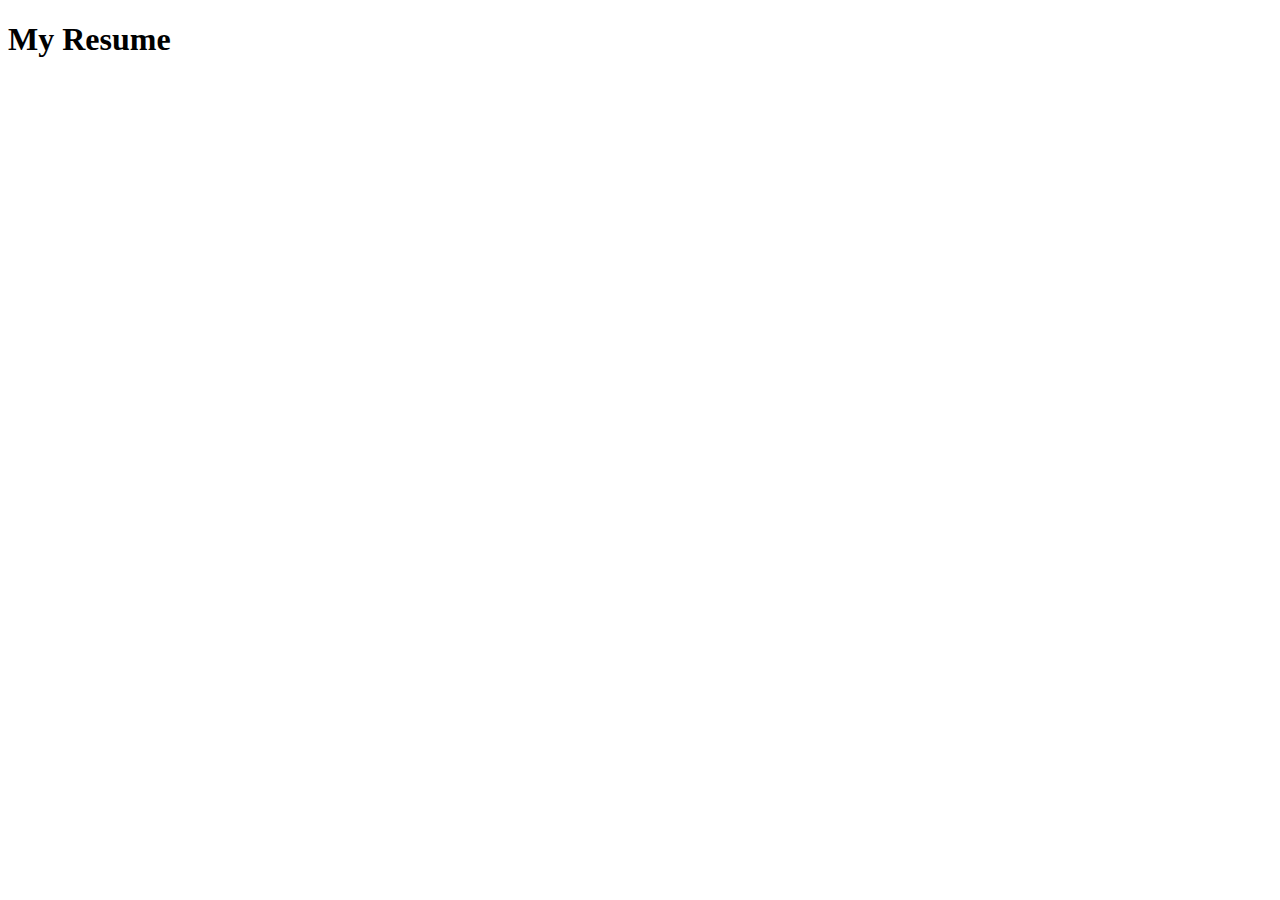
==== index.html @ 6cc90f47 "Project initiated" ====
<!doctype html>

<html lang="en">
<head>
  <meta charset="utf-8">

  <title>My Resume</title>

  <link rel="stylesheet" href="css/index.css">

  <!--[if lt IE 9]>
    <script src="https://cdnjs.cloudflare.com/ajax/libs/html5shiv/3.7.3/html5shiv.js"></script>
  <![endif]-->
</head>

<body>
  <h1>My Resume</h1>
</body>
</html>
---- css/index.css ----
/* Compile your LESS file! */
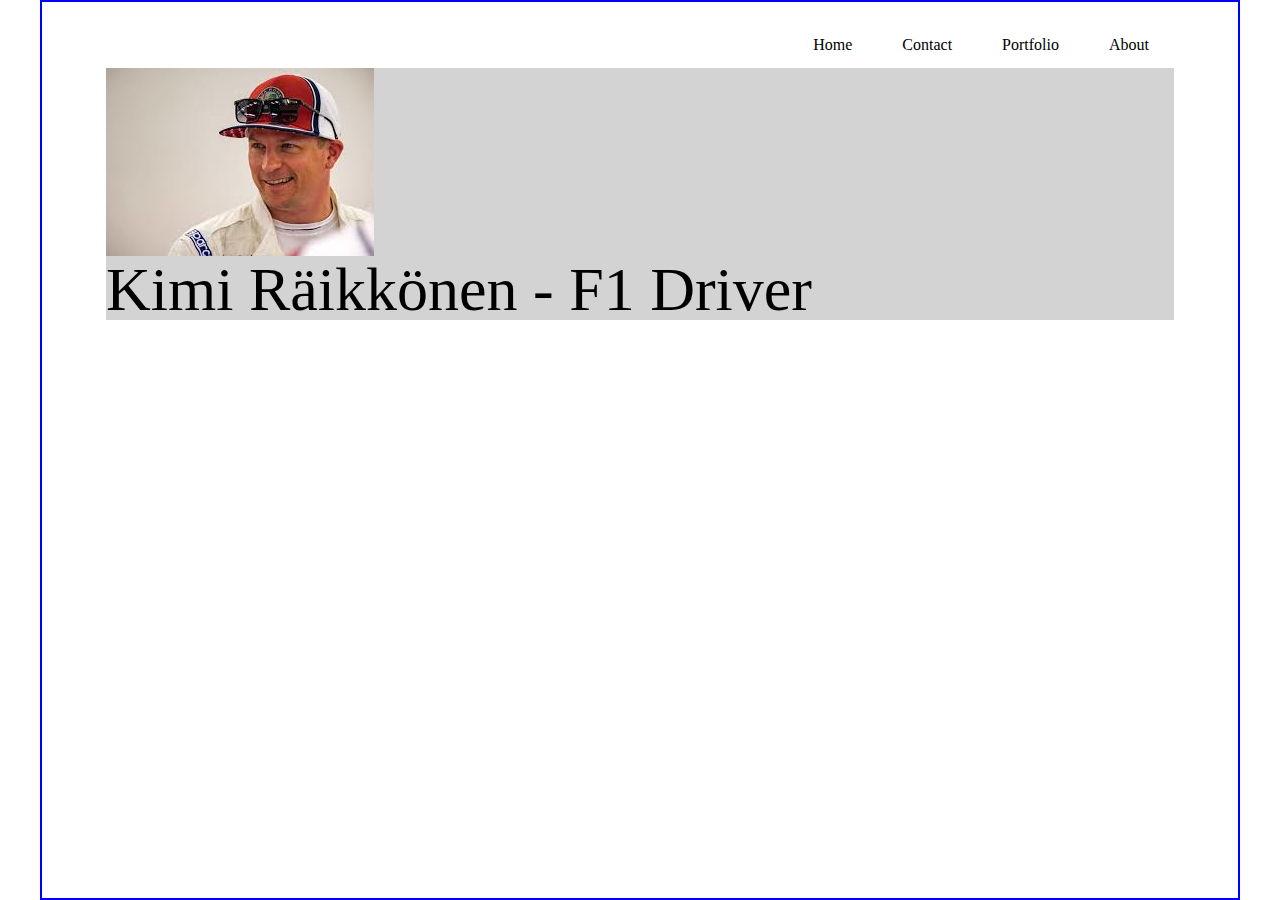
==== commit d3dc8287: "Added and styled Nav.  Beginning creating top-section" ====
--- a/index.html
+++ b/index.html
@@ -2,11 +2,11 @@
 
 <html lang="en">
 <head>
-  <meta charset="utf-8">
+    <meta charset="utf-8">
 
-  <title>My Resume</title>
+    <title>Kimi Räikkönen</title>
 
-  <link rel="stylesheet" href="css/index.css">
+    <link rel="stylesheet" href="css/index.css">
 
   <!--[if lt IE 9]>
     <script src="https://cdnjs.cloudflare.com/ajax/libs/html5shiv/3.7.3/html5shiv.js"></script>
@@ -14,6 +14,23 @@
 </head>
 
 <body>
-  <h1>My Resume</h1>
+    <header>
+        <nav>
+            <a href="index.html" target="blank">Home</a>
+            <a href="#" target="blank">Contact</a>
+            <a href="#" target="blank">Portfolio</a>
+            <a href="#" target="blank">About</a>
+        </nav>
+    </header>
+    <main>
+        <section class="top-section">
+            <img src="Kimi.png" alt="Picture of Kimi Räikkönen" />
+            <h1>Kimi Räikkönen - F1 Driver</h1>
+            
+        </section>
+    </main>
+    <footer>
+
+    </footer>
 </body>
 </html>--- a/css/index.css
+++ b/css/index.css
@@ -1 +1,167 @@
-/* Compile your LESS file! */+/* http://meyerweb.com/eric/tools/css/reset/ 
+   v2.0 | 20110126
+   License: none (public domain)
+*/
+html,
+body,
+div,
+span,
+applet,
+object,
+iframe,
+h1,
+h2,
+h3,
+h4,
+h5,
+h6,
+p,
+blockquote,
+pre,
+a,
+abbr,
+acronym,
+address,
+big,
+cite,
+code,
+del,
+dfn,
+em,
+img,
+ins,
+kbd,
+q,
+s,
+samp,
+small,
+strike,
+strong,
+sub,
+sup,
+tt,
+var,
+b,
+u,
+i,
+center,
+dl,
+dt,
+dd,
+ol,
+ul,
+li,
+fieldset,
+form,
+label,
+legend,
+table,
+caption,
+tbody,
+tfoot,
+thead,
+tr,
+th,
+td,
+article,
+aside,
+canvas,
+details,
+embed,
+figure,
+figcaption,
+footer,
+header,
+hgroup,
+menu,
+nav,
+output,
+ruby,
+section,
+summary,
+time,
+mark,
+audio,
+video {
+  margin: 0;
+  padding: 0;
+  border: 0;
+  font-size: 100%;
+  font: inherit;
+  vertical-align: baseline;
+}
+/* HTML5 display-role reset for older browsers */
+article,
+aside,
+details,
+figcaption,
+figure,
+footer,
+header,
+hgroup,
+menu,
+nav,
+section {
+  display: block;
+}
+body {
+  line-height: 1;
+}
+ol,
+ul {
+  list-style: none;
+}
+blockquote,
+q {
+  quotes: none;
+}
+blockquote:before,
+blockquote:after,
+q:before,
+q:after {
+  content: '';
+  content: none;
+}
+table {
+  border-collapse: collapse;
+  border-spacing: 0;
+}
+/* Set every element's box-sizing to border-box */
+* {
+  box-sizing: border-box;
+}
+html,
+body {
+  height: 100%;
+}
+html {
+  font-size: 62.5%;
+}
+body {
+  display: flex;
+  flex-direction: column;
+  flex-wrap: wrap;
+  max-width: 1200px;
+  width: 100%;
+  border: 2px solid blue;
+  margin: 0 auto;
+  padding: 20px 5%;
+}
+nav {
+  display: flex;
+  justify-content: flex-end;
+}
+nav a {
+  padding: 15px;
+  font-size: 1.6rem;
+  color: black;
+  text-decoration: none;
+  margin: 0px 10px;
+}
+.top-section {
+  width: 100%;
+  background-color: lightgrey;
+}
+h1 {
+  font-size: 6.2rem;
+}
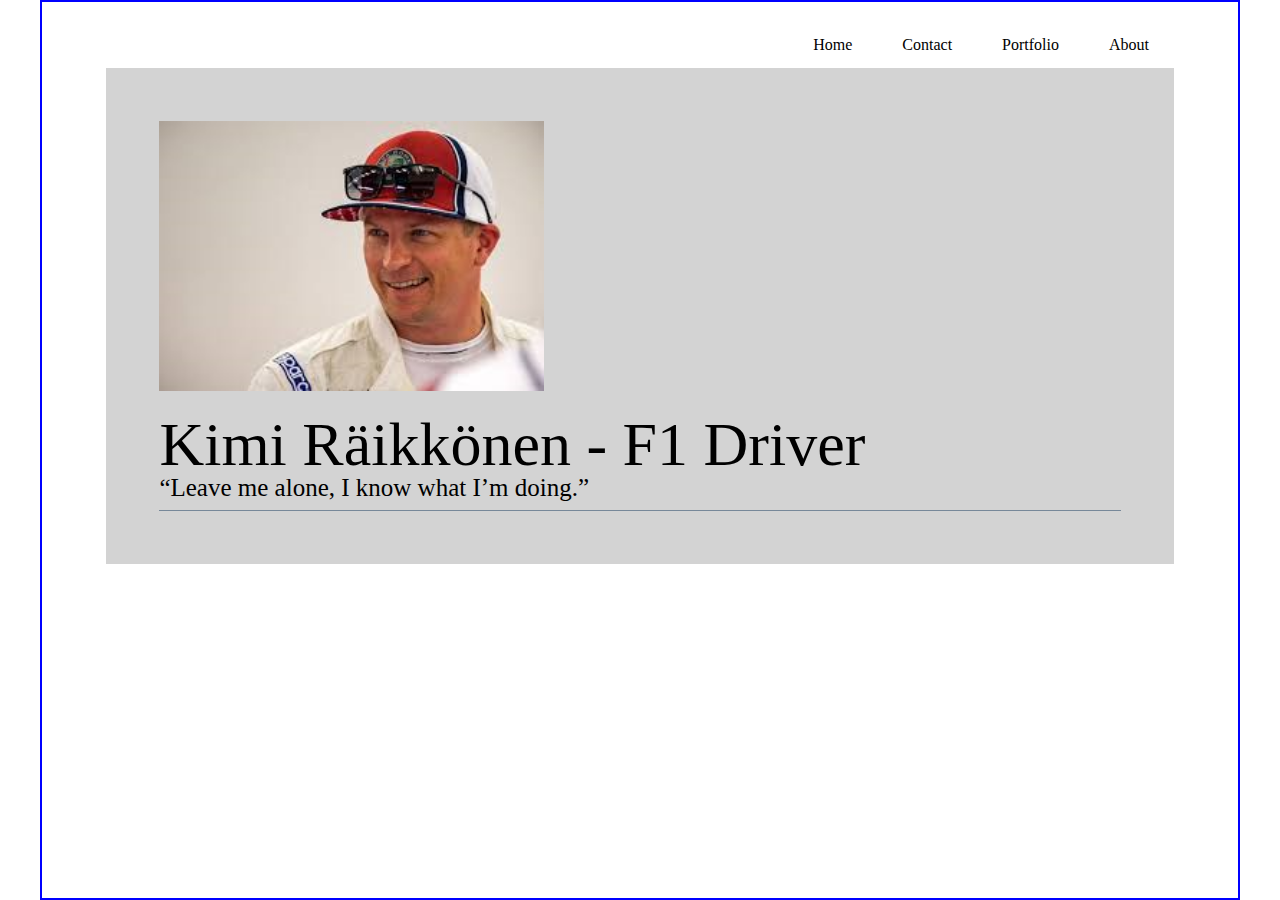
==== commit fedbaf1d: "Completed top section" ====
--- a/index.html
+++ b/index.html
@@ -26,7 +26,7 @@
         <section class="top-section">
             <img src="Kimi.png" alt="Picture of Kimi Räikkönen" />
             <h1>Kimi Räikkönen - F1 Driver</h1>
-            
+            <h4>“Leave me alone, I know what I’m doing.”</h4>
         </section>
     </main>
     <footer>
--- a/css/index.css
+++ b/css/index.css
@@ -161,7 +161,17 @@
 .top-section {
   width: 100%;
   background-color: lightgrey;
+  padding: 5%;
+}
+.top-section img {
+  width: 40%;
+  margin-bottom: 20px;
 }
 h1 {
   font-size: 6.2rem;
 }
+h4 {
+  font-size: 2.5rem;
+  padding-bottom: 10px;
+  border-bottom: 1px solid lightslategrey;
+}
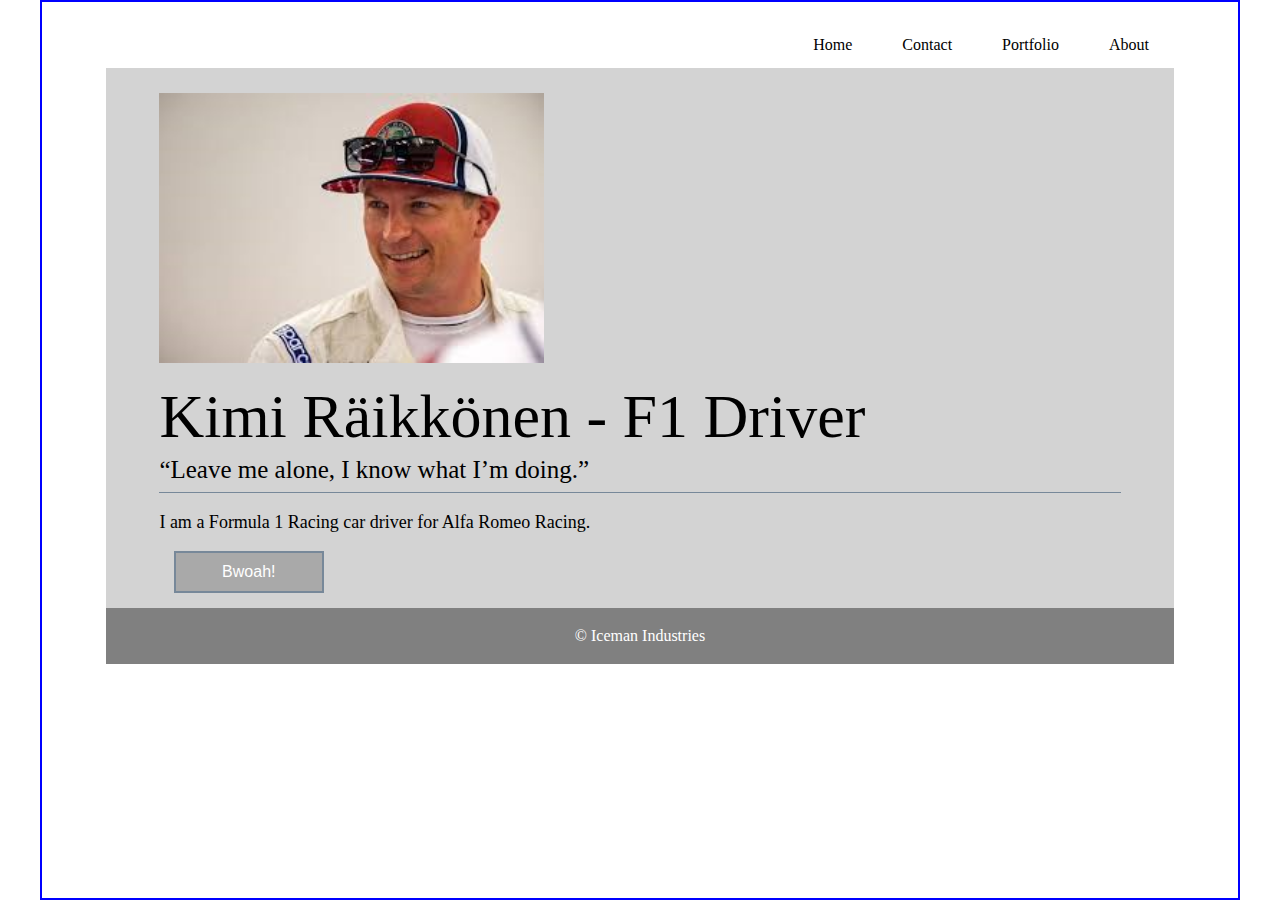
==== commit 13a11404: "Completed footer and designed html" ====
--- a/index.html
+++ b/index.html
@@ -27,10 +27,24 @@
             <img src="Kimi.png" alt="Picture of Kimi Räikkönen" />
             <h1>Kimi Räikkönen - F1 Driver</h1>
             <h4>“Leave me alone, I know what I’m doing.”</h4>
+            <p>I am a Formula 1 Racing car driver for Alfa Romeo Racing.</p>
+            <button>Bwoah!</button>
+        </section>
+
+        <section class="mid-section">
+            <section class="about">
+
+            </section>
+            <section class="skills">
+
+            </section>
+        </section>
+        <section class="bottom-section">
+
         </section>
     </main>
     <footer>
-
+        &copy;  Iceman Industries
     </footer>
 </body>
 </html>--- a/css/index.css
+++ b/css/index.css
@@ -161,7 +161,7 @@
 .top-section {
   width: 100%;
   background-color: lightgrey;
-  padding: 5%;
+  padding: 25px 5%;
 }
 .top-section img {
   width: 40%;
@@ -169,9 +169,33 @@
 }
 h1 {
   font-size: 6.2rem;
+  margin-bottom: 10px;
 }
 h4 {
   font-size: 2.5rem;
   padding-bottom: 10px;
   border-bottom: 1px solid lightslategrey;
-}
+  margin-bottom: 20px;
+}
+p {
+  font-size: 1.8rem;
+}
+button {
+  width: 150px;
+  font-size: 1.6rem;
+  color: white;
+  background-color: darkgrey;
+  border: 2px solid lightslategrey;
+  margin-left: 1.5%;
+  margin-top: 20px;
+  padding: 10px;
+  text-decoration: none;
+}
+footer {
+  font-size: 1.6rem;
+  color: white;
+  background-color: grey;
+  text-align: center;
+  padding: 20px 5%;
+  margin-top: 20px;
+}
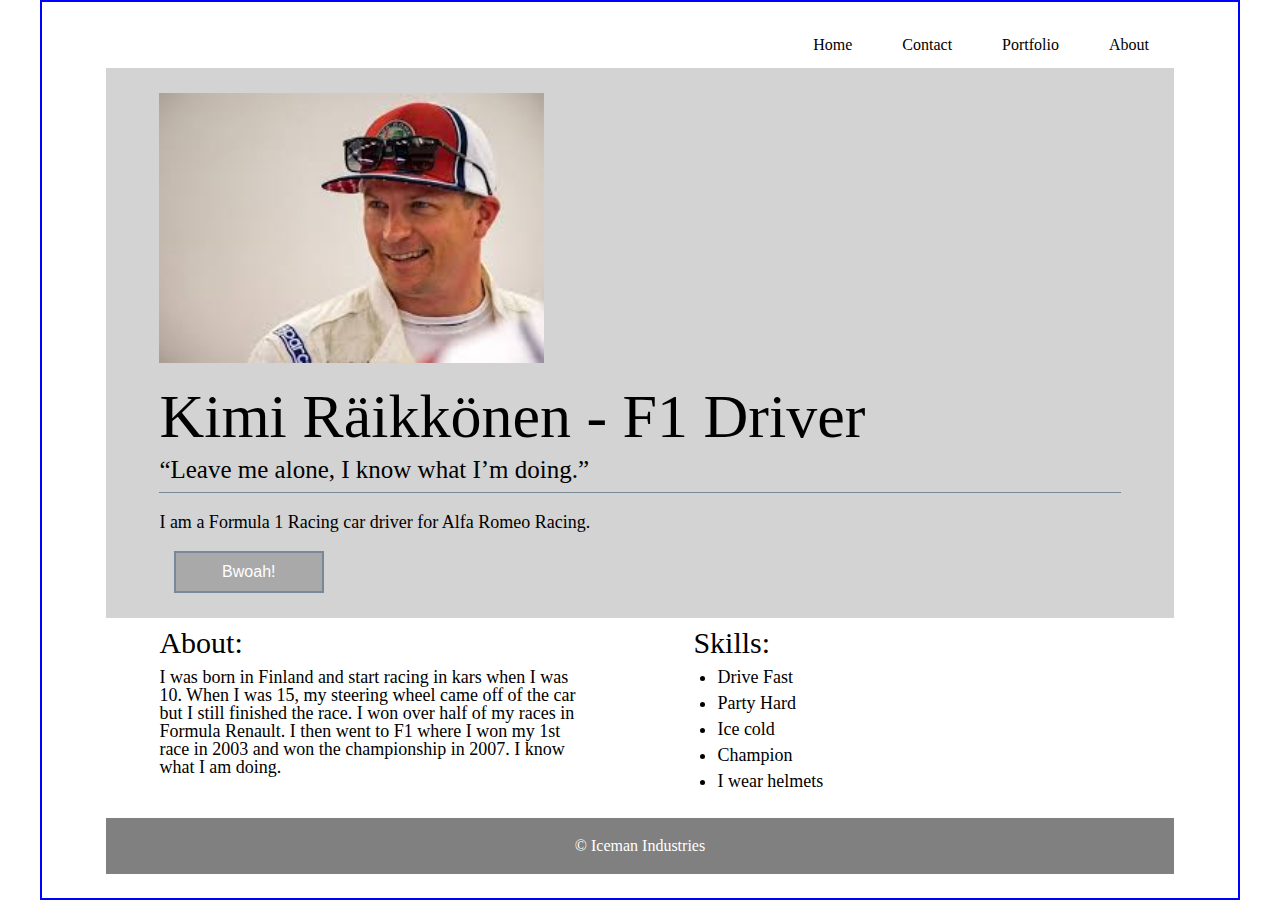
==== commit 22dff15b: "Completed middle section" ====
--- a/index.html
+++ b/index.html
@@ -33,10 +33,19 @@
 
         <section class="mid-section">
             <section class="about">
-
+                <h3>About:</h3>
+                <p>I was born in Finland and start racing in kars when I was 10.  When I was 15, my steering wheel came off of the car but I still finished the race.  I won over half of my races in Formula Renault.  I then went to F1 where I won my 1st race in 2003 and won the championship in 2007.  I know what I am doing.
+                     </p>
             </section>
             <section class="skills">
-
+                <h3>Skills:</h3>
+                <ul>
+                    <li>Drive Fast</li>
+                    <li>Party Hard</li>
+                    <li>Ice cold</li>
+                    <li>Champion</li>
+                    <li>I wear helmets</li>
+                </ul>
             </section>
         </section>
         <section class="bottom-section">
--- a/css/index.css
+++ b/css/index.css
@@ -191,6 +191,29 @@
   padding: 10px;
   text-decoration: none;
 }
+h3 {
+  font-size: 3rem;
+  margin: 10px 0;
+}
+.mid-section {
+  display: flex;
+}
+.about {
+  width: 50%;
+  padding: 0px 5%;
+}
+.skills {
+  padding-left: 5%;
+  width: 50%;
+}
+ul {
+  list-style-type: disc;
+  margin-left: 5%;
+}
+li {
+  font-size: 1.8rem;
+  margin: 8px 0;
+}
 footer {
   font-size: 1.6rem;
   color: white;
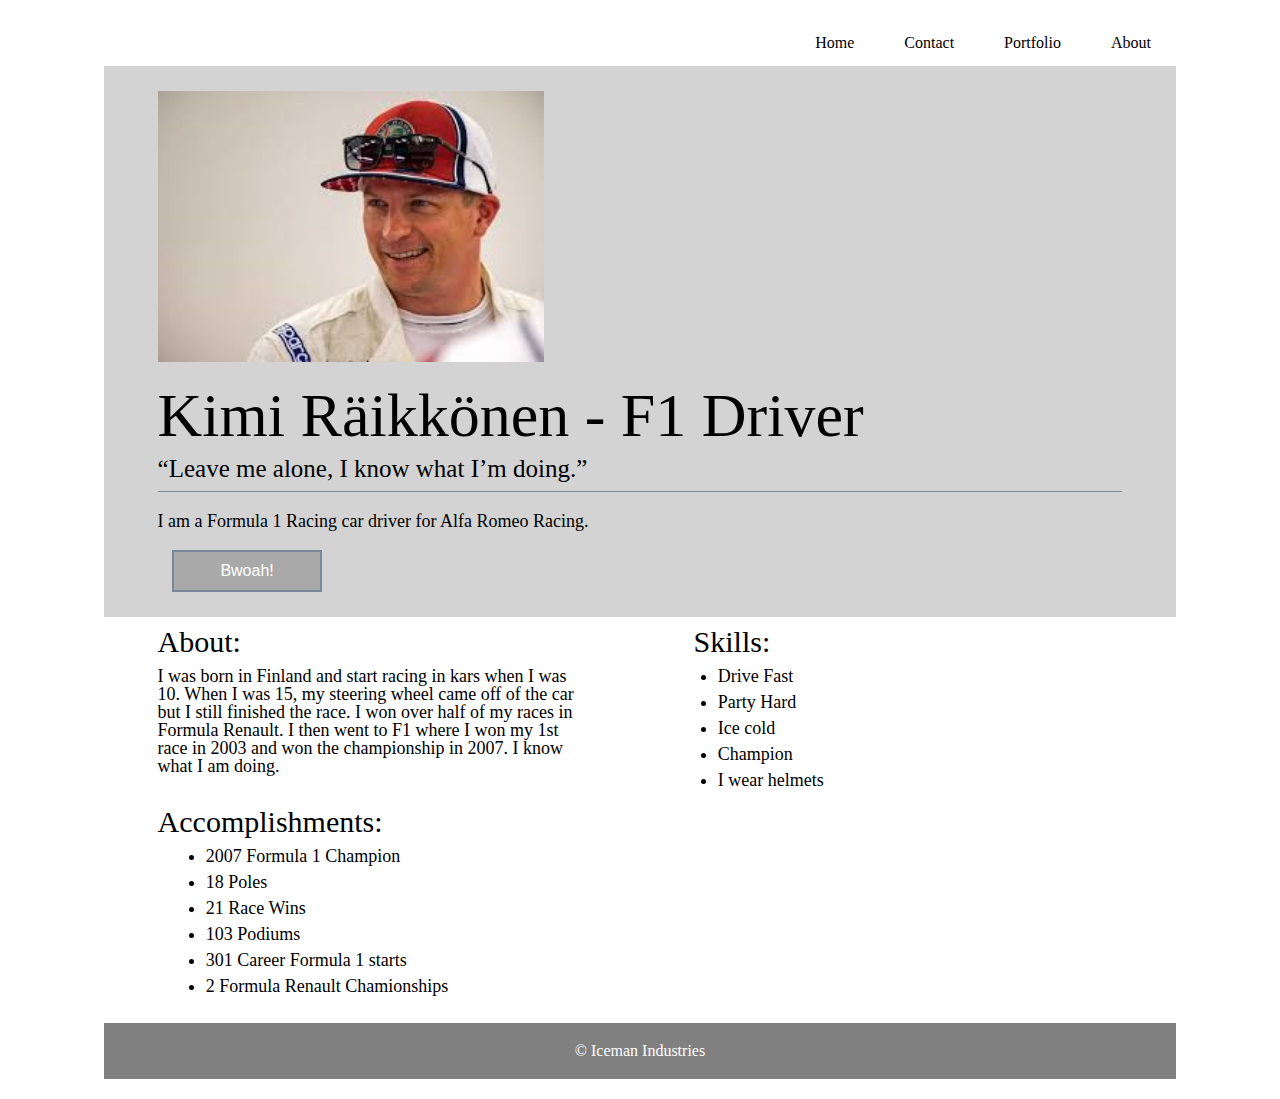
==== commit 0584ae14: "Added variables and now starting on mixins" ====
--- a/index.html
+++ b/index.html
@@ -49,7 +49,15 @@
             </section>
         </section>
         <section class="bottom-section">
-
+            <h3>Accomplishments:</h3>
+            <ul>
+                <li>2007 Formula 1 Champion</li>
+                <li>18 Poles</li>
+                <li>21 Race Wins</li>
+                <li>103 Podiums</li>
+                <li>301 Career Formula 1 starts</li>
+                <li>2 Formula Renault Chamionships</li>
+            </ul>
         </section>
     </main>
     <footer>
--- a/css/index.css
+++ b/css/index.css
@@ -130,20 +130,12 @@
 * {
   box-sizing: border-box;
 }
-html,
-body {
-  height: 100%;
-}
 html {
   font-size: 62.5%;
 }
 body {
-  display: flex;
-  flex-direction: column;
-  flex-wrap: wrap;
   max-width: 1200px;
   width: 100%;
-  border: 2px solid blue;
   margin: 0 auto;
   padding: 20px 5%;
 }
@@ -157,6 +149,11 @@
   color: black;
   text-decoration: none;
   margin: 0px 10px;
+}
+main {
+  display: flex;
+  flex-direction: column;
+  flex-wrap: wrap;
 }
 .top-section {
   width: 100%;
@@ -197,6 +194,7 @@
 }
 .mid-section {
   display: flex;
+  width: 100%;
 }
 .about {
   width: 50%;
@@ -213,6 +211,10 @@
 li {
   font-size: 1.8rem;
   margin: 8px 0;
+}
+.bottom-section {
+  width: 100%;
+  padding: 0px 5%;
 }
 footer {
   font-size: 1.6rem;
@@ -221,4 +223,5 @@
   text-align: center;
   padding: 20px 5%;
   margin-top: 20px;
-}
+  width: 100%;
+}
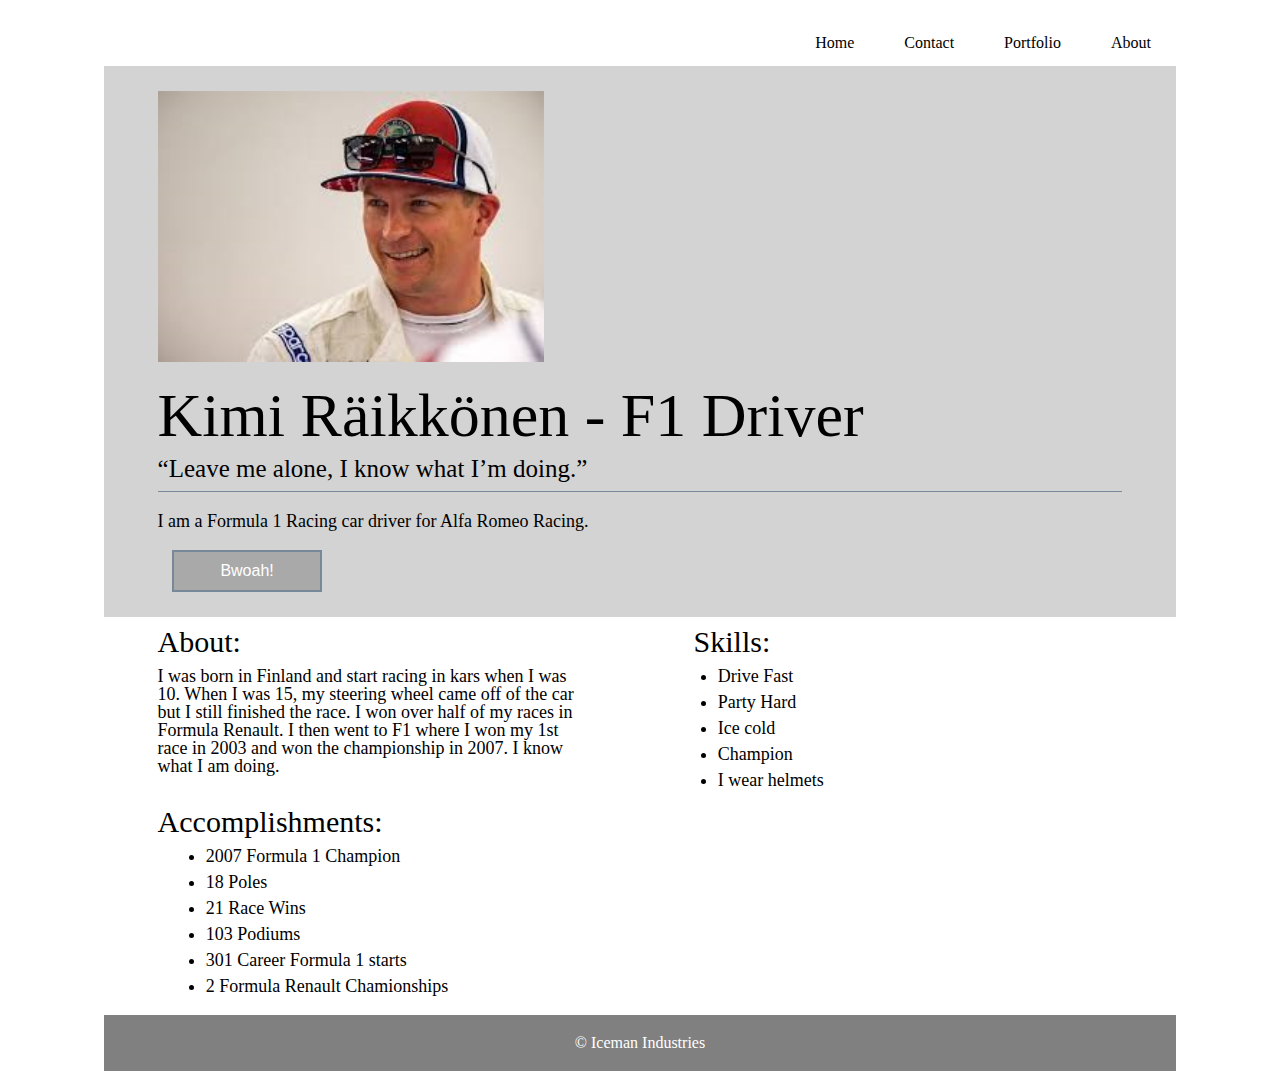
==== commit 46e91ff8: "index.html styled for mobile browsers" ====
--- a/index.html
+++ b/index.html
@@ -11,13 +11,15 @@
   <!--[if lt IE 9]>
     <script src="https://cdnjs.cloudflare.com/ajax/libs/html5shiv/3.7.3/html5shiv.js"></script>
   <![endif]-->
+  <meta name="viewport" content="width=device-width, initial-scale=1.0">
+
 </head>
 
 <body>
     <header>
         <nav>
             <a href="index.html" target="blank">Home</a>
-            <a href="#" target="blank">Contact</a>
+            <a href="contact.html" target="blank">Contact</a>
             <a href="#" target="blank">Portfolio</a>
             <a href="#" target="blank">About</a>
         </nav>
--- a/css/index.css
+++ b/css/index.css
@@ -151,7 +151,7 @@
   margin: 0px 10px;
 }
 main {
-  display: flex;
+  display: felx;
   flex-direction: column;
   flex-wrap: wrap;
 }
@@ -163,6 +163,11 @@
 .top-section img {
   width: 40%;
   margin-bottom: 20px;
+}
+@media (max-width: 500px) {
+  .top-section img {
+    display: none;
+  }
 }
 h1 {
   font-size: 6.2rem;
@@ -188,6 +193,13 @@
   padding: 10px;
   text-decoration: none;
 }
+@media (max-width: 500px) {
+  button {
+    display: flex;
+    justify-content: center;
+    margin: 20px auto 0px auto;
+  }
+}
 h3 {
   font-size: 3rem;
   margin: 10px 0;
@@ -195,15 +207,28 @@
 .mid-section {
   display: flex;
   width: 100%;
+  flex-wrap: wrap;
 }
 .about {
   width: 50%;
   padding: 0px 5%;
 }
+@media (max-width: 500px) {
+  .about {
+    width: 95%;
+    margin-bottom: 15px;
+  }
+}
 .skills {
   padding-left: 5%;
   width: 50%;
 }
+@media (max-width: 500px) {
+  .skills {
+    width: 95%;
+    margin-bottom: 15px;
+  }
+}
 ul {
   list-style-type: disc;
   margin-left: 5%;
@@ -215,6 +240,12 @@
 .bottom-section {
   width: 100%;
   padding: 0px 5%;
+}
+@media (max-width: 500px) {
+  .bottom-section {
+    width: 95%;
+    margin-bottom: 15px;
+  }
 }
 footer {
   font-size: 1.6rem;
